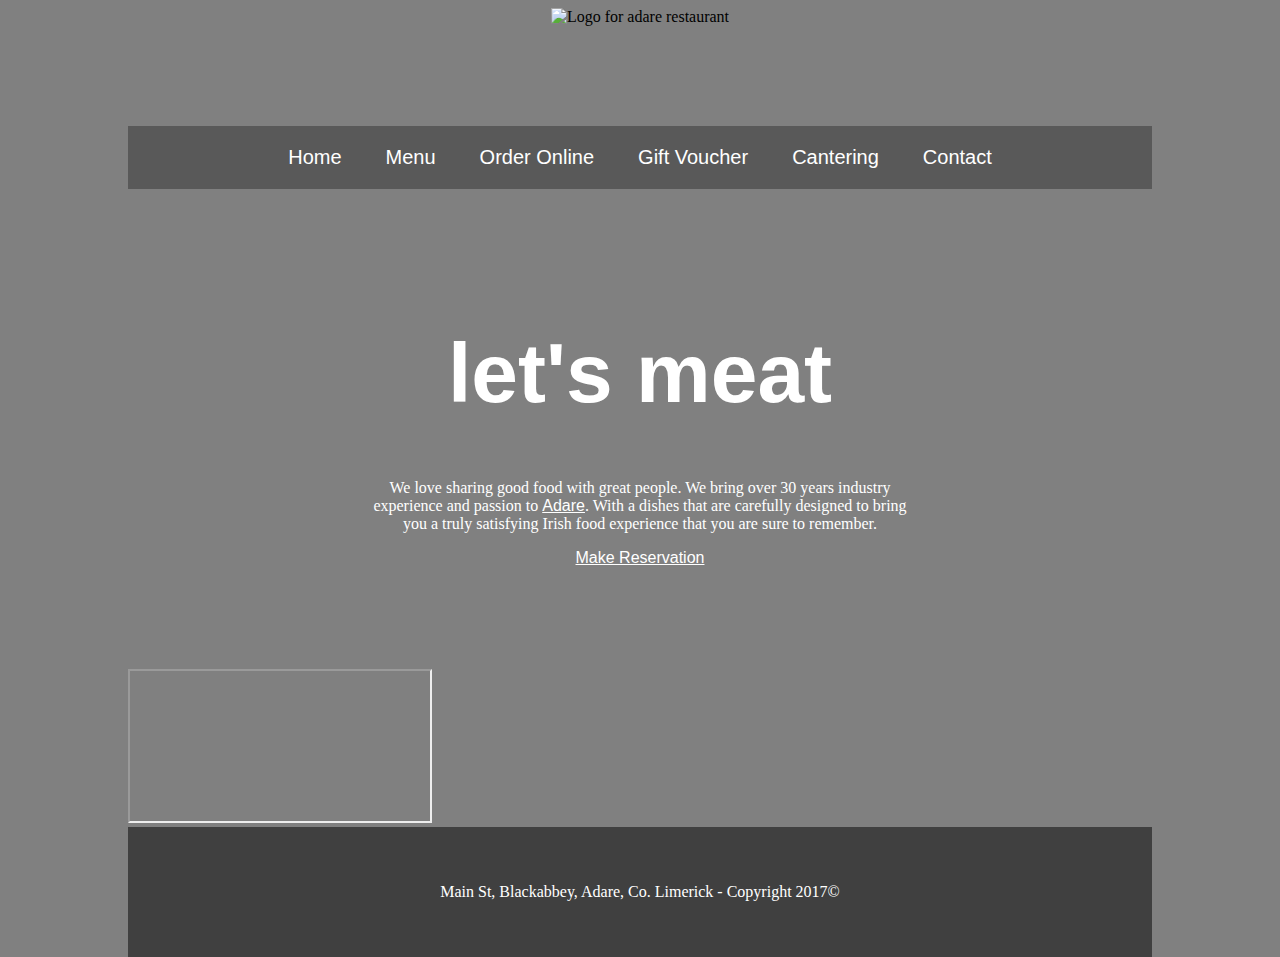
==== index.html @ 8ae5ae64 "Add files via upload" ====
<!DOCTYPE html>
<html lang="en">

<head>
  <meta charset="UTF-8">
  <meta http-equiv="X-UA-Compatible" content="IE=edge">
  <meta name="viewport" content="width=device-width, initial-scale=1.0">
  <title>Homepage</title>

  <link rel="stylesheet" href="style.css">

</head>

<body>

<div class="container">

    <header>
    <img src="images/logo-adare-restaurant.png" 
    alt="Logo for adare restaurant">
    </header>

    <nav>
      <a href="#">Home</a>
      <a href="#">Menu</a>
      <a href="#">Order Online</a>
      <a href="#">Gift Voucher</a>
      <a href="#">Cantering</a>
      <a href="#">Contact</a>
    </nav>

    <main>
      <h1>let's meat</h1>

      <p>We love sharing good food with great people. We bring over 30 years industry experience and passion to <a href="https://www.baidu.com" target="_blank">Adare</a>. With a dishes that are carefully designed to bring you a truly satisfying Irish food experience that you are sure to remember.</p>

      <a href="mailto:1404233185@gmail.com?subject=Reservation">Make Reservation</a>
      

      
    </main>

<section>
  <iframe src= "https://player.youku.com/embed/XNTQwMTgxMTE2"  > </iframe>
</section>


    <footer>
<p>Main St, Blackabbey, Adare, Co. Limerick - Copyright 2017©</p>
    </footer>

</div>

</body>

</html>
---- style.css ----
html{
  height:100%;
}

body{
background-color:grey;
background-image:url(images/background-adare-restaurant.jpg);
background-size: cover;
background-repeat: no-repeat;
background-position: center;
}

.container {
  width: 1024px;
  margin-left: auto;
  margin-right: auto;
}

header {
  height: 118px;
  margin-left: auto;
  margin-right: auto;
  text-align:center;
}

nav {
  background-color: rgba(0, 0, 0, 0.301);
  margin-left: auto;
  margin-right: auto;
  text-align:center;
  padding-top:20px;
  padding-bottom:20px;
}

main {
  /* background-color: orange; */
  height: 400px;
  color: white;
  padding-left: 240px;
  padding-right: 240px;
  text-align:center;
  padding-top:80px;
}

footer {
  background-color: rgba(0, 0, 0, 0.5);
  text-align:center;
  margin-left: auto;
  margin-right: auto;
  padding-top :40px;
  padding-bottom: 40px;
}

h1{
  font-size:84px;
  color:white;
  font-family:Arial, Helvetica, sans-serif 
}

a{
  color:white;
  font-family:Arial, Helvetica, sans-serif;
}

nav a{
  text-decoration:none;
  font-size: 20px;
  padding-left:20px ;
  padding-right:20px ;

}

footer p {
  color:white;
}
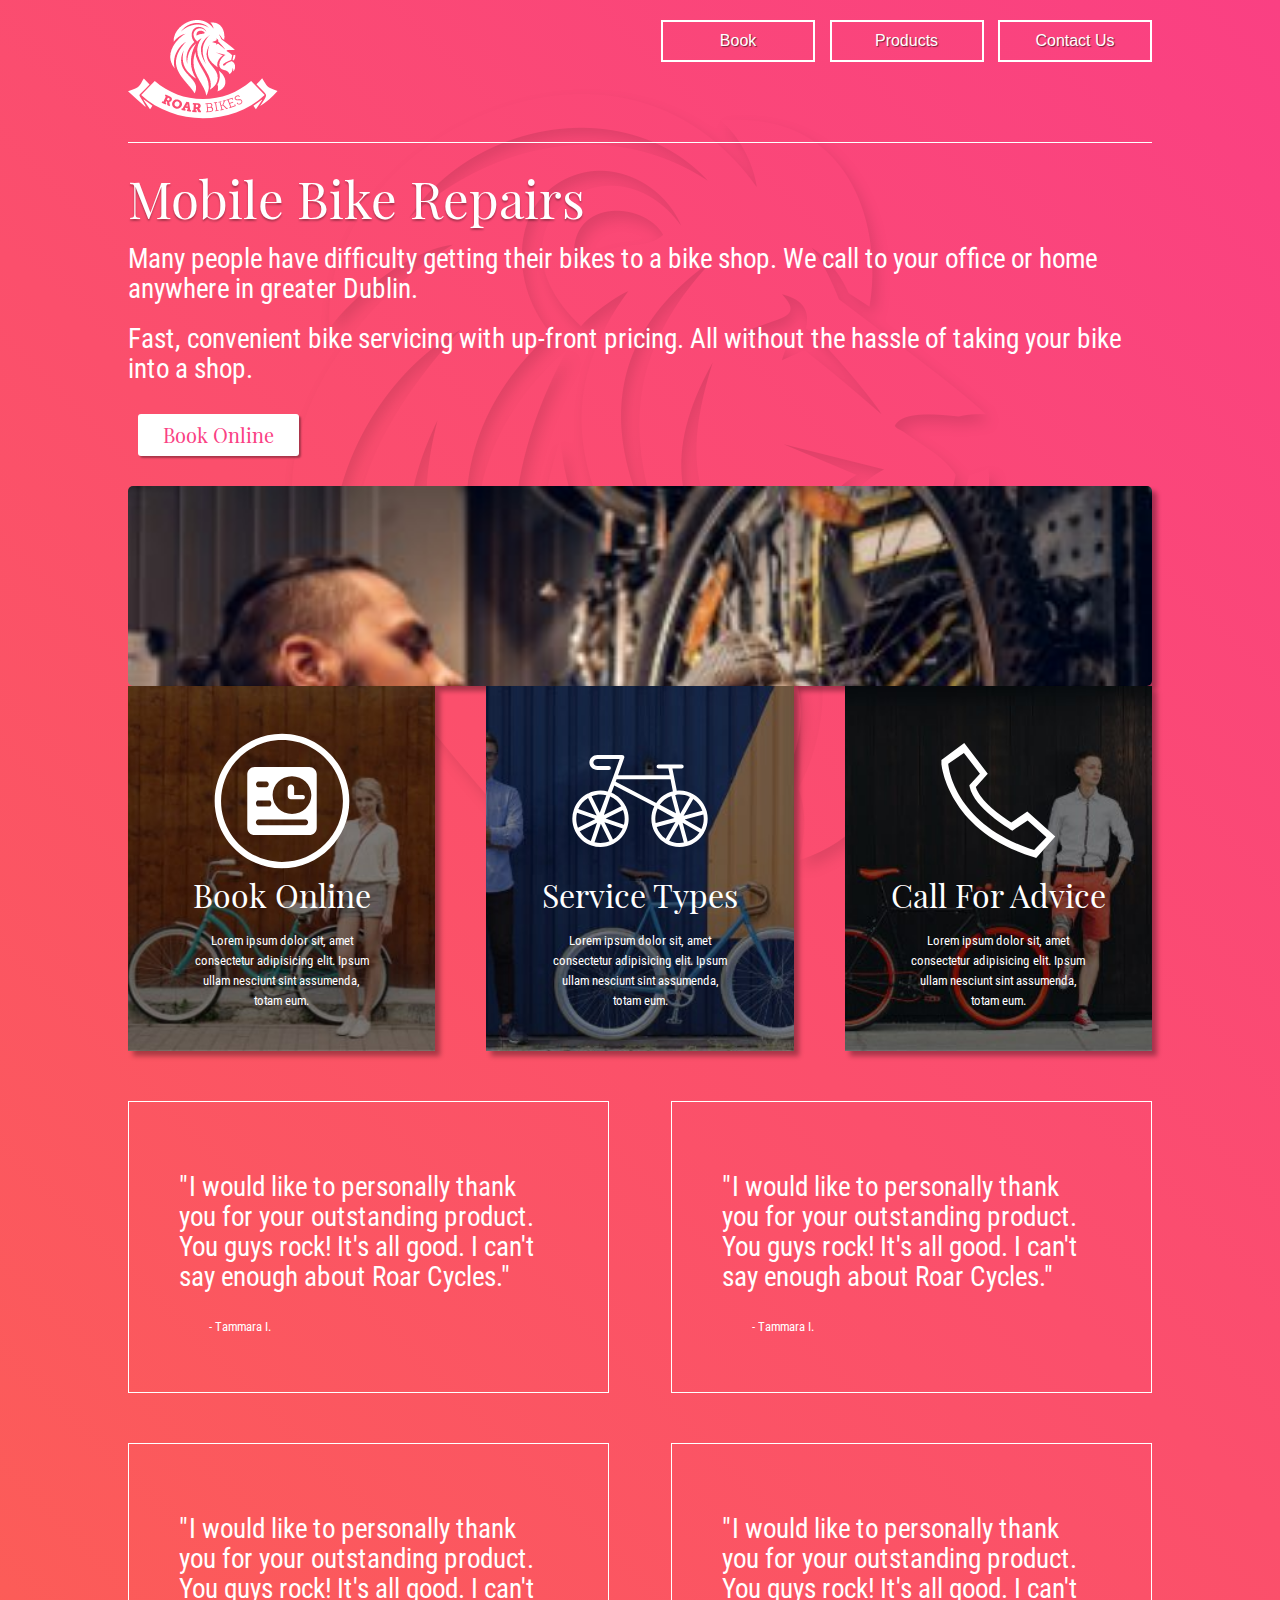
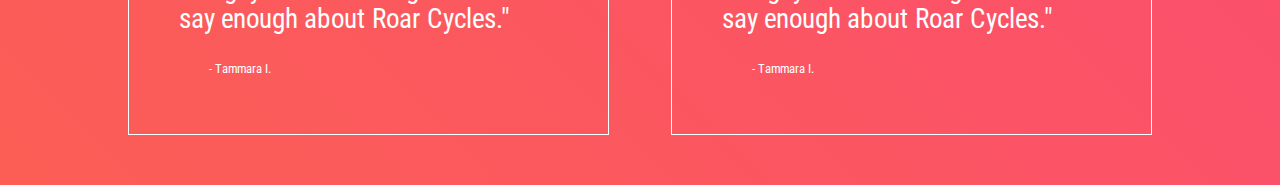
==== commit 4026998a: "2nd version" ====
--- a/index.html
+++ b/index.html
@@ -5,51 +5,136 @@
   <meta charset="UTF-8">
   <meta http-equiv="X-UA-Compatible" content="IE=edge">
   <meta name="viewport" content="width=device-width, initial-scale=1.0">
-  <title>Homepage</title>
+  <title>Bike Repair In Dublin</title>
+  <link rel="stylesheet" href="css-reset.css">
+  <link rel="stylesheet" href="style.css">
 
-  <link rel="stylesheet" href="style.css">
+
 
 </head>
 
 <body>
 
-<div class="container">
+  <div class="container">
+    <header>
+      <div class="logo">
+        <img src="images/logo-roar-bikes.png" alt="The Logo">
+      </div>
 
-    <header>
-    <img src="images/logo-adare-restaurant.png" 
-    alt="Logo for adare restaurant">
+      <nav>
+        <div class="navbutton"><a href="#">Book</a></div>
+
+        <div class="navbutton"><a href="#">Products</a></div>
+
+        <div class="navbutton"><a href="contact-us.html">Contact Us</a>
+
+        <div class="dropbox">
+
+        <div class="dropbutton"><a href="#">Tel</a></div>
+        <div class="dropbutton"><a href="#">Email</a></div>
+        <div class="dropbutton"><a href="#">Fax</a></div>
+      </div>
+        
+        </div>
+      </nav>
     </header>
 
-    <nav>
-      <a href="#">Home</a>
-      <a href="#">Menu</a>
-      <a href="#">Order Online</a>
-      <a href="#">Gift Voucher</a>
-      <a href="#">Cantering</a>
-      <a href="#">Contact</a>
-    </nav>
+    <main>
+      <div class="herobox1">
+        <h1>
+          Mobile Bike Repairs
+        </h1>
+        <p>
+          Many people have difficulty getting their bikes to a bike shop. We call to your office or home anywhere in
+          greater Dublin.
+        </p>
+        <p>
+          Fast, convenient bike servicing with up-front pricing. All without the hassle of taking your bike into a shop.
+        </p>
 
-    <main>
-      <h1>let's meat</h1>
+        <a href="testing.html" class="button">Book Online</a>
 
-      <p>We love sharing good food with great people. We bring over 30 years industry experience and passion to <a href="https://www.baidu.com" target="_blank">Adare</a>. With a dishes that are carefully designed to bring you a truly satisfying Irish food experience that you are sure to remember.</p>
+      </div>
 
-      <a href="mailto:1404233185@gmail.com?subject=Reservation">Make Reservation</a>
-      
+      <div class="herobox2">
 
-      
+      </div>
     </main>
 
-<section>
-  <iframe src= "https://player.youku.com/embed/XNTQwMTgxMTE2"  > </iframe>
-</section>
+    <div class="cards">
+      <div class="cards1">
+        <a href="#">
+          <img src="images/预约.svg" alt="Book">
+          <h2>Book Online</h2>
+          <p>Lorem ipsum dolor sit, amet consectetur adipisicing elit. Ipsum ullam nesciunt sint assumenda, totam eum.
+          </p>
+        </a>
+      </div>
+      <div class="cards2">
+        <a href="#">
+          <img src="images/自行车.svg" alt="Bike">
+          <h2>Service Types</h2>
+          <p>Lorem ipsum dolor sit, amet consectetur adipisicing elit. Ipsum ullam nesciunt sint assumenda, totam eum.
+          </p>
+        </a>
+      </div>
+
+      <div class="cards3">
+        <a href="#">
+          <img src="images/电话.svg" alt="Phone">
+          <h2>Call For Advice</h2>
+          <p>Lorem ipsum dolor sit, amet consectetur adipisicing elit. Ipsum ullam nesciunt sint assumenda, totam eum.
+          </p>
+        </a>
+      </div>
+    </div>
+
+    <div class="testimonials">
+      <div class="tbox">
+        <p>
+
+          "I would like to personally thank you for your outstanding product. You guys rock! It's all good. I can't say
+          enough about Roar Cycles."
+        </p>
+        <p>
+          - Tammara I.
+        </p>
+      </div>
+      <div class="tbox">
+        <p>
+
+          "I would like to personally thank you for your outstanding product. You guys rock! It's all good. I can't say
+          enough about Roar Cycles."
+        </p>
+        <p>
+          - Tammara I.
+        </p>
+      </div>
+      <div class="tbox">
+        <p>
+          "I would like to personally thank you for your outstanding product. You guys rock! It's all good. I can't say
+          enough about Roar Cycles."
+        </p>
+        <p>
+          - Tammara I.
+        </p>
+      </div>
+      <div class="tbox">
+        <p>
+
+          "I would like to personally thank you for your outstanding product. You guys rock! It's all good. I can't say
+          enough about Roar Cycles."
+        </p>
+        <p>
+          - Tammara I.
+        </p>
+
+      </div>
+    </div>
 
 
-    <footer>
-<p>Main St, Blackabbey, Adare, Co. Limerick - Copyright 2017©</p>
-    </footer>
+  </div>
 
-</div>
 
 </body>
 
--- a/style.css
+++ b/style.css
@@ -1,76 +1,199 @@
 html{
-  height:100%;
+  background-image:linear-gradient(45deg, #fc5e55, #fa4083);
 }
-
-body{
-background-color:grey;
-background-image:url(images/background-adare-restaurant.jpg);
-background-size: cover;
-background-repeat: no-repeat;
-background-position: center;
+body {
+  background-image: url(images/image-lion-background.png);
+  font-family: Arial, Helvetica, sans-serif;
+  color: white;
+  background-position: top center;
+  background-repeat: no-repeat;
 }
 
 .container {
   width: 1024px;
+  min-height: 10px;
   margin-left: auto;
   margin-right: auto;
 }
 
 header {
-  height: 118px;
-  margin-left: auto;
-  margin-right: auto;
-  text-align:center;
+  display: flex;
+  justify-content: space-between;
+  padding-top: 20px;
+  padding-bottom: 20px;
+  border-bottom: 1px solid white;
+  margin-bottom: 30px;
 }
 
-nav {
-  background-color: rgba(0, 0, 0, 0.301);
-  margin-left: auto;
-  margin-right: auto;
-  text-align:center;
-  padding-top:20px;
-  padding-bottom:20px;
+.main2 {
+  padding-bottom: 30px;
+  min-height: 200px;
+  padding-top:30px;
 }
 
-main {
-  /* background-color: orange; */
-  height: 400px;
-  color: white;
-  padding-left: 240px;
-  padding-right: 240px;
-  text-align:center;
-  padding-top:80px;
+.cards {
+  display: flex;
+  justify-content: space-between;
+  text-align: center;
 }
 
-footer {
-  background-color: rgba(0, 0, 0, 0.5);
-  text-align:center;
-  margin-left: auto;
-  margin-right: auto;
-  padding-top :40px;
-  padding-bottom: 40px;
+.cards1 {
+  background-image: url(images/image-background-card1.jpg);
+  background-size: cover;
+  background-position: bottom;
+  min-height: 250px;
+  width: 30%;
+  padding: 30px 30px 20px 30px;
+  box-sizing: border-box;
+  box-shadow: 5px 5px 5px rgba(0, 0, 0, 0.329);
 }
 
-h1{
-  font-size:84px;
-  color:white;
-  font-family:Arial, Helvetica, sans-serif 
+.cards2 {
+  background-image: url(images/image-background-card2.jpg);
+  background-size: cover;
+  background-position: bottom;
+  min-height: 250px;
+  width: 30%;
+  padding: 30px 30px 20px 30px;
+  box-sizing: border-box;
+  box-shadow: 5px 5px 5px rgba(0, 0, 0, 0.329);
 }
 
-a{
-  color:white;
-  font-family:Arial, Helvetica, sans-serif;
+.cards3 {
+  background-image: url(images/image-background-card3.jpg);
+  background-size: cover;
+  background-position: bottom;
+  min-height: 250px;
+  width: 30%;
+  padding: 30px 30px 20px 30px;
+  box-sizing: border-box;
+  box-shadow: 5px 5px 5px rgba(0, 0, 0, 0.329);
 }
 
-nav a{
-  text-decoration:none;
-  font-size: 20px;
-  padding-left:20px ;
-  padding-right:20px ;
-
+.herobox1 {
+  flex: 2;
 }
 
-footer p {
-  color:white;
+.herobox2 {
+  flex: 1;
+  background-image: url(images/image-bike-repair-service.jpg);
+  min-height: 200px;
+  background-size: cover;
+  box-shadow: 5px 5px 5px rgba(0, 0, 0, 0.329);
+
+  border-radius: 5px;
 }
 
+h1 {
+  font-size: 3.2rem;
+  font-family: Playfair, Arial;
+  text-shadow: 0px 2px 2px rgba(0, 0, 0, 0.315);
+}
+
+@font-face {
+  font-family: Playfair;
+  src: url(playfair-display/PlayfairDisplay-Regular.ttf);
+}
+@font-face {
+  font-family: roboto;
+  src: url(roboto-condensed/RobotoCondensed-Regular.ttf);
+}
+p {
+  font-family: roboto, Arial;
+  font-size: 1.7rem;
+  padding-top: 20px;
+  line-height: 30px;
+}
+
+.cards p {
+  font-size: 0.8rem;
+  margin: 0px 30px 20px 30px;
+  line-height: 20px;
+}
+.cards a {
+  font-size: 2rem;
+  font-family: playfair;
+  color: white;
+  text-decoration: none;
+}
+.cards img {
+  height: 150px;
+  padding-top: 10px;
+}
+.button {
+  color: #fa4083;
+  text-decoration: none;
+  font-size: 20px;
+  font-family: playfair, sans-serif;
+  padding: 11px 25px;
+  display: inline-block;
+  margin: 30px 10px;
+  border-radius: 3px;
+  box-shadow: 2px 2px 2px rgba(0, 0, 0, 0.329);
+}
+main .button {
+  background-color: white;
+}
+
+main .button:hover{
+  background-color: green;
+  transition-duration:1.5s;
+}
+
+.navbutton {
+  margin-left: 10px;
+  text-align: center;
+  width:100px;
+  padding:11px 25px;
+  border: 2px solid white;
+  color: white;
+  text-shadow: 1px 1px 1px rgba(0, 0, 0, 0.548);
+  display: inline-block;
+  position: relative;
+}
+.dropbox{
+  position: absolute;
+  padding-top:20px;
+  margin-left:-36px;
+  display:none;
+}
+
+nav div:last-child:hover .dropbox{
+display:block;
+}
+
+.dropbutton {
+  margin-left: 10px;
+  text-align: center;
+  width: 100px;
+  padding:11px 25px;
+  border: 2px solid white;
+  color: white;
+  text-shadow: 1px 1px 1px rgba(0, 0, 0, 0.548);
+  display: inline-block;
+}
+
+.navbutton a{
+color:white;
+text-decoration: none;
+}
+
+.tbox{
+  width:47%;
+  padding:50px;
+  border:1px solid white;
+  box-sizing: border-box;
+margin-top:50px;
+}
+.testimonials{
+  display:flex ;
+  justify-content: space-between;
+  flex-wrap:wrap;
+  margin-bottom:50px;
+}
+
+.tbox p:last-of-type{
+  font-size:0.8rem;
+  padding-left:30px;
+}
+
